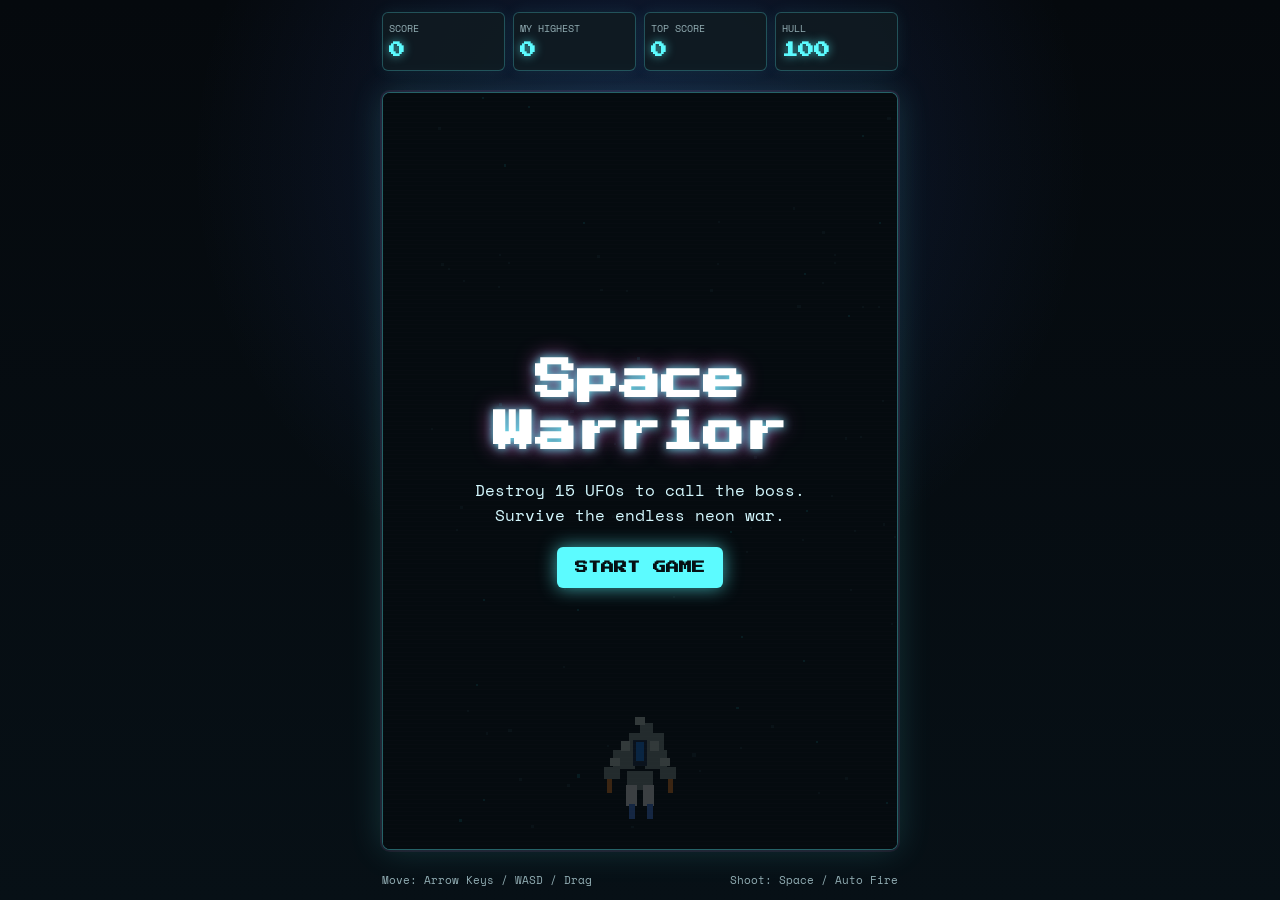
==== index.html @ 1dde35b1 "Initial commit" ====
<!DOCTYPE html>
<html lang="en">
<head>
  <meta charset="UTF-8">
  <meta name="viewport" content="width=device-width, initial-scale=1.0">
  <title>Space Warrior</title>
  <link rel="preconnect" href="https://fonts.googleapis.com">
  <link rel="preconnect" href="https://fonts.gstatic.com" crossorigin>
  <link href="https://fonts.googleapis.com/css2?family=Press+Start+2P&family=Space+Mono:wght@400;700&display=swap" rel="stylesheet">
  <link rel="stylesheet" href="styles.css">
</head>
<body>
  <main class="game-shell">
    <header class="hud" aria-label="Game status">
      <div>
        <span>Score</span>
        <strong id="score">0</strong>
      </div>
      <div>
        <span>My Highest</span>
        <strong id="sessionBest">0</strong>
      </div>
      <div>
        <span>Top Score</span>
        <strong id="topScore">0</strong>
      </div>
      <div>
        <span>Hull</span>
        <strong id="health">100</strong>
      </div>
    </header>

    <section class="stage-wrap" aria-label="Space Warrior game">
      <canvas id="game" width="480" height="720"></canvas>
      <div class="overlay is-visible" id="startOverlay">
        <h1>Space Warrior</h1>
        <p>Destroy 15 UFOs to call the boss. Survive the endless neon war.</p>
        <button id="startButton" type="button">Start Game</button>
      </div>
      <div class="overlay" id="gameOverOverlay">
        <h2>Mission Over</h2>
        <p>Final Score: <strong id="finalScore">0</strong></p>
        <button id="restartButton" type="button">Restart</button>
      </div>
    </section>

    <footer class="controls">
      <span>Move: Arrow Keys / WASD / Drag</span>
      <span>Shoot: Space / Auto Fire</span>
    </footer>
  </main>

  <script src="game.js"></script>
</body>
</html>
---- styles.css ----
:root {
  color-scheme: dark;
  --bg: #071016;
  --panel: #101b22;
  --cyan: #5cfbff;
  --blue: #4f8dff;
  --pink: #ff63d8;
  --orange: #ff9b30;
  --text: #e8fbff;
  --muted: #93aeb4;
}

* {
  box-sizing: border-box;
}

html,
body {
  min-height: 100%;
}

body {
  margin: 0;
  background:
    radial-gradient(circle at 50% 18%, rgba(71, 115, 255, 0.18), transparent 28rem),
    linear-gradient(180deg, #05090d 0%, var(--bg) 100%);
  color: var(--text);
  font-family: "Space Mono", monospace;
  display: grid;
  place-items: center;
  overflow: hidden;
}

.game-shell {
  width: min(100vw, 540px);
  min-height: 100vh;
  display: grid;
  grid-template-rows: auto 1fr auto;
  gap: 12px;
  padding: 12px;
}

.hud {
  display: grid;
  grid-template-columns: repeat(4, 1fr);
  gap: 8px;
}

.hud div {
  background: rgba(16, 27, 34, 0.9);
  border: 1px solid rgba(92, 251, 255, 0.25);
  border-radius: 6px;
  padding: 8px 6px;
  min-width: 0;
  box-shadow: 0 0 16px rgba(92, 251, 255, 0.08);
}

.hud span {
  display: block;
  color: var(--muted);
  font-size: 10px;
  text-transform: uppercase;
}

.hud strong {
  display: block;
  margin-top: 4px;
  color: var(--cyan);
  font-family: "Press Start 2P", monospace;
  font-size: clamp(12px, 2.4vw, 16px);
  line-height: 1.35;
  text-shadow: 0 0 10px rgba(92, 251, 255, 0.7);
}

.stage-wrap {
  position: relative;
  align-self: center;
  width: 100%;
  aspect-ratio: 2 / 3;
  max-height: calc(100vh - 142px);
  border: 1px solid rgba(92, 251, 255, 0.35);
  border-radius: 8px;
  overflow: hidden;
  background: #071016;
  box-shadow:
    0 0 0 2px rgba(255, 99, 216, 0.08),
    0 0 34px rgba(92, 251, 255, 0.16);
}

canvas {
  display: block;
  width: 100%;
  height: 100%;
  image-rendering: pixelated;
  touch-action: none;
}

.overlay {
  position: absolute;
  inset: 0;
  display: none;
  place-items: center;
  align-content: center;
  gap: 18px;
  padding: 28px;
  text-align: center;
  background: rgba(5, 9, 13, 0.78);
}

.overlay.is-visible {
  display: grid;
}

h1,
h2 {
  margin: 0;
  font-family: "Press Start 2P", monospace;
  font-size: clamp(24px, 7vw, 42px);
  line-height: 1.25;
  color: #ffffff;
  text-shadow:
    0 0 10px rgba(92, 251, 255, 0.9),
    0 0 20px rgba(255, 99, 216, 0.7);
}

p {
  max-width: 34ch;
  margin: 0;
  color: #d5f9ff;
  line-height: 1.6;
}

button {
  border: 0;
  border-radius: 6px;
  padding: 14px 18px;
  color: #061014;
  background: var(--cyan);
  font: 700 13px "Press Start 2P", monospace;
  text-transform: uppercase;
  cursor: pointer;
  box-shadow: 0 0 18px rgba(92, 251, 255, 0.65);
}

button:focus-visible {
  outline: 3px solid var(--pink);
  outline-offset: 4px;
}

.controls {
  display: flex;
  justify-content: space-between;
  gap: 12px;
  color: var(--muted);
  font-size: 11px;
}

@media (max-width: 520px) {
  .game-shell {
    padding: 8px;
  }

  .hud {
    grid-template-columns: repeat(2, 1fr);
  }

  .stage-wrap {
    max-height: calc(100vh - 196px);
  }

  .controls {
    flex-direction: column;
    gap: 4px;
    text-align: center;
  }
}
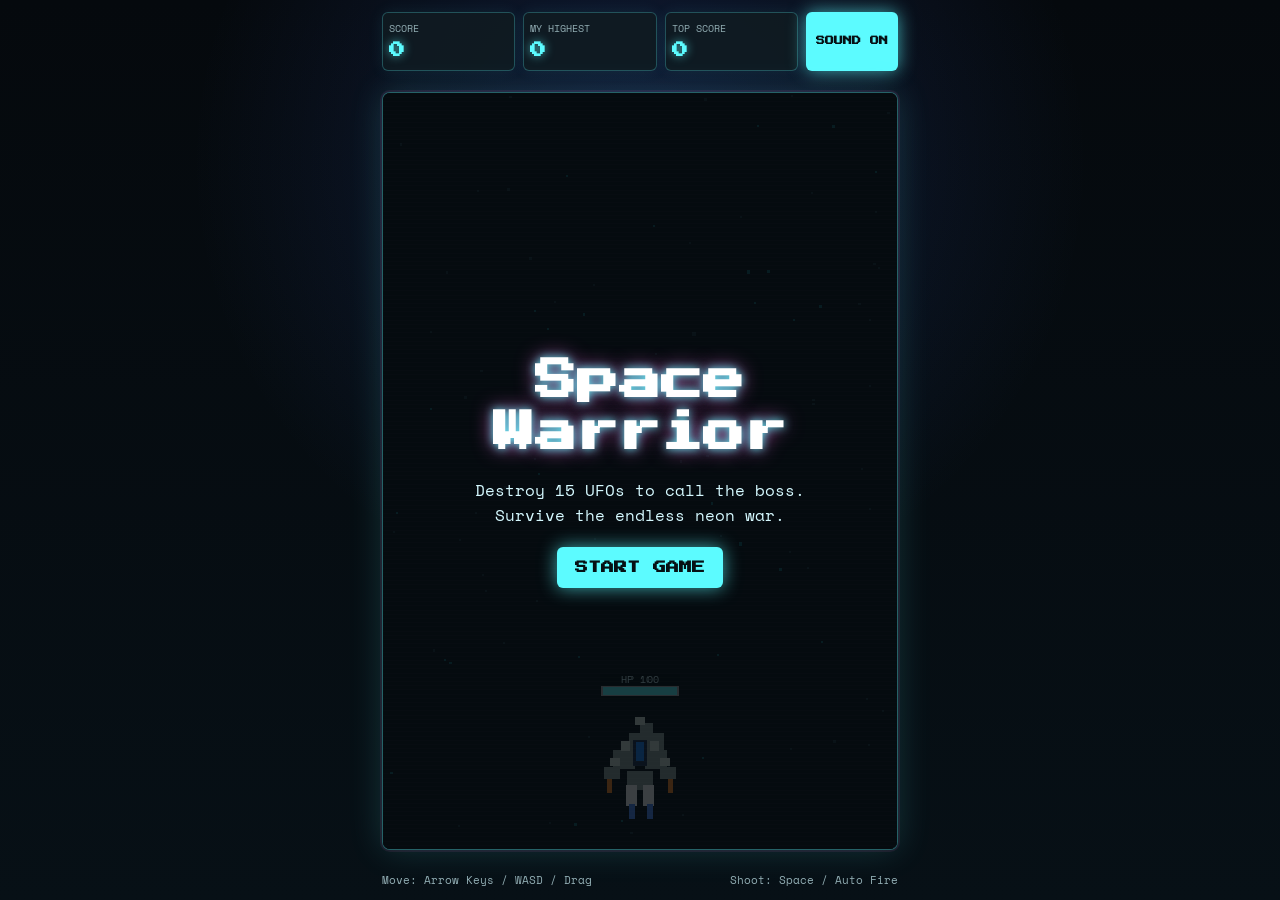
==== commit e37c31e1: "Update Space Warrior game" ====
--- a/index.html
+++ b/index.html
@@ -24,10 +24,7 @@
         <span>Top Score</span>
         <strong id="topScore">0</strong>
       </div>
-      <div>
-        <span>Hull</span>
-        <strong id="health">100</strong>
-      </div>
+      <button class="sound-toggle" id="soundButton" type="button" aria-pressed="false" aria-label="Toggle sound">Sound On</button>
     </header>
 
     <section class="stage-wrap" aria-label="Space Warrior game">
--- a/styles.css
+++ b/styles.css
@@ -42,7 +42,7 @@
 
 .hud {
   display: grid;
-  grid-template-columns: repeat(4, 1fr);
+  grid-template-columns: repeat(3, 1fr) auto;
   gap: 8px;
 }
 
@@ -142,6 +142,14 @@
   box-shadow: 0 0 18px rgba(92, 251, 255, 0.65);
 }
 
+.sound-toggle {
+  align-self: stretch;
+  min-width: 92px;
+  padding: 8px 10px;
+  font-size: 9px;
+  line-height: 1.35;
+}
+
 button:focus-visible {
   outline: 3px solid var(--pink);
   outline-offset: 4px;
@@ -161,7 +169,12 @@
   }
 
   .hud {
-    grid-template-columns: repeat(2, 1fr);
+    grid-template-columns: repeat(3, 1fr);
+  }
+
+  .sound-toggle {
+    grid-column: 1 / -1;
+    min-height: 36px;
   }
 
   .stage-wrap {
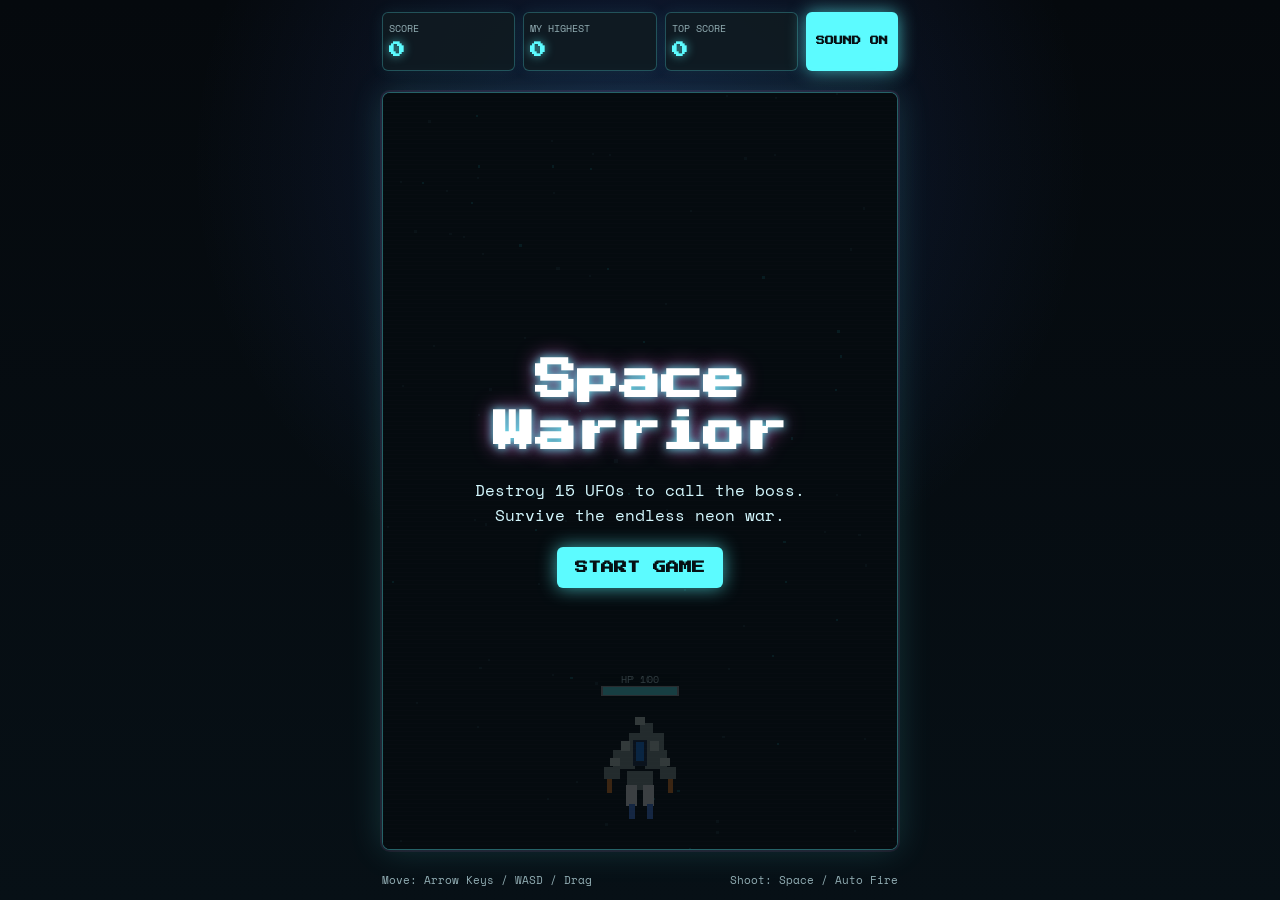
==== commit 3566e3b0: "Add endless gameplay" ====
--- a/index.html
+++ b/index.html
@@ -21,7 +21,7 @@
         <strong id="sessionBest">0</strong>
       </div>
       <div>
-        <span>Top Score</span>
+             <span>Top Score</span>
         <strong id="topScore">0</strong>
       </div>
       <button class="sound-toggle" id="soundButton" type="button" aria-pressed="false" aria-label="Toggle sound">Sound On</button>
--- a/styles.css
+++ b/styles.css
@@ -42,6 +42,7 @@
 
 .hud {
   display: grid;
+  grid-template-columns: repeat(3, 1fr);
   grid-template-columns: repeat(3, 1fr) auto;
   gap: 8px;
 }
@@ -169,7 +170,7 @@
   }
 
   .hud {
-    grid-template-columns: repeat(3, 1fr);
+     grid-template-columns: repeat(3, 1fr);
   }
 
   .sound-toggle {
